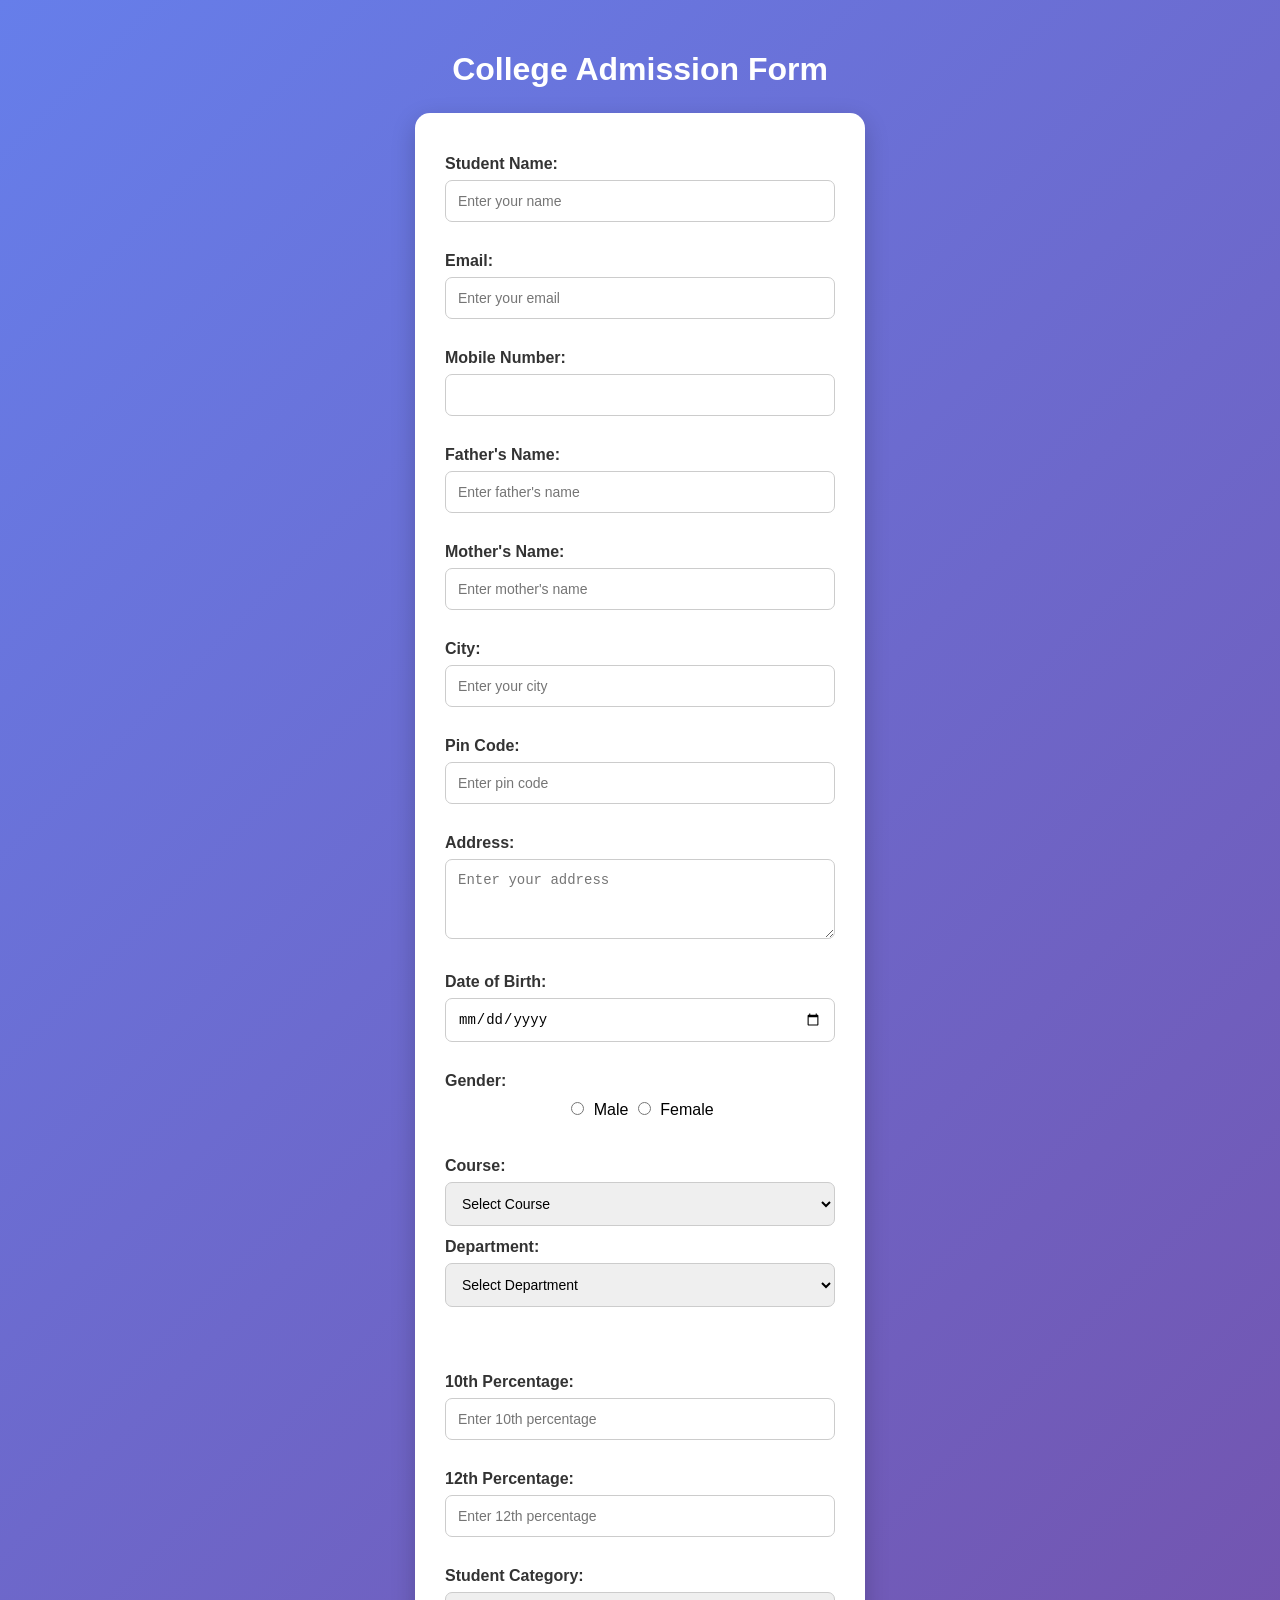
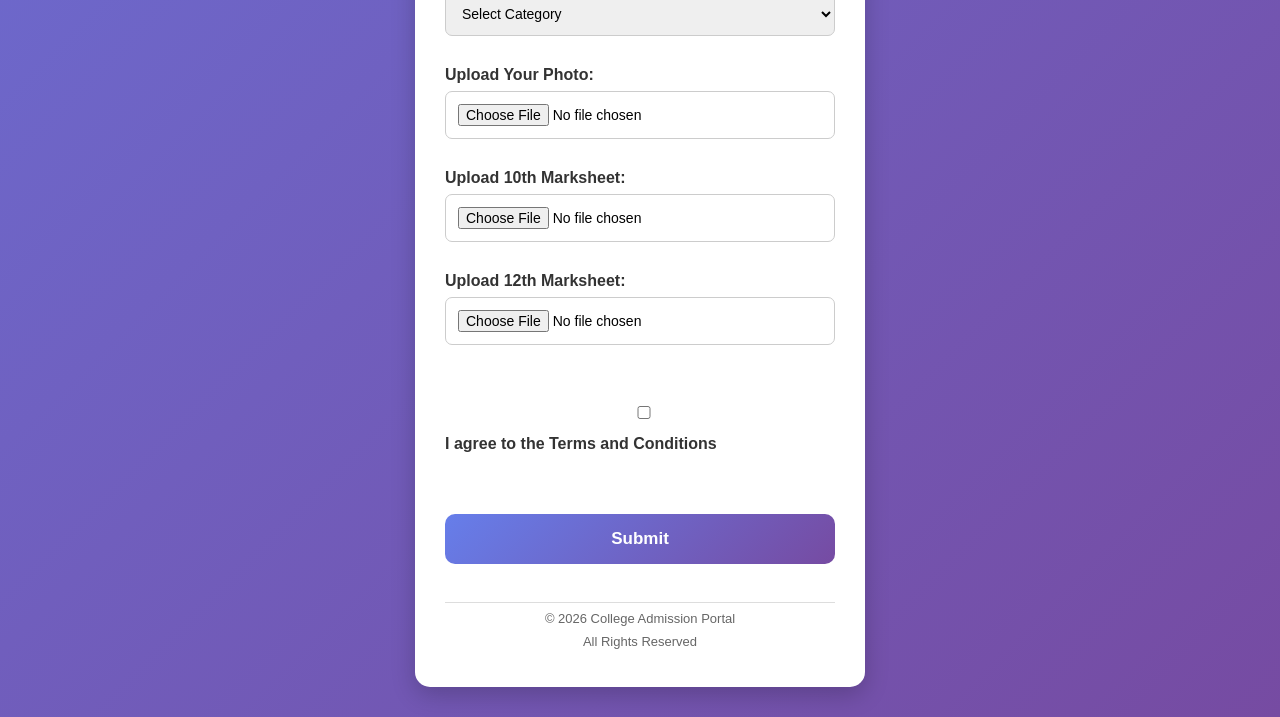
==== index.html @ b17c15a6 "Add files via upload Student Admission Form Website" ====
<!DOCTYPE html>
<html lang="en">
<head>
    <meta charset="UTF-8">
    <meta name="viewport" content="width=device-width, initial-scale=1.0">
    <title>Student Admission Form</title>
    <link rel="stylesheet" href="style.css">
</head>
<body>

    <h1>College Admission Form</h1>

    <form id="admissionForm">

        <label>Student Name:</label>
        <input type="text" placeholder="Enter your name"required>
        <br><br>

        <label>Email:</label>
        <input type="email" placeholder="Enter your email" required>
        <br><br>

        <label>Mobile Number:</label>
        <input type="tel" minlength="10" maxlength="10" pattern="[0-9]{10}" required>
        <br><br>

        <label>Father's Name:</label>
        <input type="text" placeholder="Enter father's name" required>
        <br><br>

        <label>Mother's Name:</label>
        <input type="text" placeholder="Enter mother's name" required>
        <br><br>

        <label>City:</label>
        <input type="text" placeholder="Enter your city" required>
        <br><br>

        <label>Pin Code:</label>
        <input type="number" placeholder="Enter pin code" required>
        <br><br>

        <label>Address:</label>
        <textarea placeholder="Enter your address" required></textarea>
        <br><br>


        <label>Date of Birth:</label>
        <input type="date">
        <br><br>

        <label>Gender:</label>
        <input type="radio" name="gender" required> Male
        <input type="radio" name="gender" required> Female
        <br><br>
        <label>Course:</label>
        <select>
            <option>Select Course</option>
            <option>BCA</option>
            <option>BBA</option>
            <option>B.Tech</option>
            <option>MCA</option>
            </select>  

        <label for="department">Department:</label>

        <select id="department" name="department">
            <option value="">Select Department</option>
            <option value="cs">Computer Science</option>
            <option value="management">Management</option>
            <option value="it">Information Technology</option>
        </select>
        <br><br>
        <br><br>

        <label>10th Percentage:</label>
        <input type="number" placeholder="Enter 10th percentage" min="33" max="100">
        <br><br>

        <label>12th Percentage:</label>
        <input type="number" placeholder="Enter 12th percentage" min="33" max="100">
        <br><br>
        <label>Student Category:</label>
        <select>
            <option>Select Category</option>
            <option>General</option>
            <option>OBC</option>
            <option>SC</option>
            <option>ST</option>
        </select>
        <br><br>
        <label>Upload Your Photo:</label>
        <input type="file" accept="image/*">
        <br><br>

        <label>Upload 10th Marksheet:</label>
        <input type="file" accept=".pdf,image/*">
        <br><br>

        <label>Upload 12th Marksheet:</label>
        <input type="file" accept=".pdf,image/*">
        <br><br>
        <br><br>

        <input type="checkbox" id="terms" required>
        <label for="terms">
            I agree to the Terms and Conditions
        </label>

        <br><br>

        
        <button type="submit">Submit</button>
    <br><br>
<hr>

<p>© 2026 College Admission Portal</p>
<p>All Rights Reserved</p>
</form>
<script src="script.js"></script>
</body>
</html>
---- style.css ----
* {
    box-sizing: border-box;
}

body {
    font-family: Arial, sans-serif;
    background: linear-gradient(135deg, #667eea, #764ba2);
    text-align: center;
    padding: 30px 15px;
    margin: 0;
}

h1 {
    color: white;
    margin-bottom: 25px;
}

form {
    background: white;
    width: 100%;
    max-width: 450px;
    margin: auto;
    padding: 30px;
    border-radius: 15px;
    box-shadow: 0 8px 25px rgba(0,0,0,0.2);
}

label {
    display: block;
    text-align: left;
    color: #333;
    font-weight: bold;
    margin-top: 12px;
}

input:not([type="radio"]), select, textarea {
    width: 100%;
    padding: 12px;
    margin-top: 7px;
    border: 1px solid #ccc;
    border-radius: 7px;
    font-size: 14px;
}

textarea {
    min-height: 80px;
    resize: vertical;
}

input:focus, select:focus, textarea:focus {
    outline: none;
    border-color: #667eea;
}

button {
    background: linear-gradient(135deg, #667eea, #764ba2);
    color: white;
    padding: 15px 40px;
    border: none;
    border-radius: 10px;
    margin-top: 25px;
    font-size: 17px;
    font-weight: bold;
    cursor: pointer;
    width: 100%;
    transition: 0.3s;
}

button:hover {
    background: #4c51bf;
    transform: translateY(-3px);
}

button:hover {
    background: #8c9b0a;
    transform: scale(1.03);
}

input[type="radio"] {
    margin: 12px 5px;
}
form p {
    color: #666;
    font-size: 13px;
    margin: 8px 0;
}

form hr {
    border: none;
    border-top: 1px solid #ddd;
    margin-top: 20px;
}
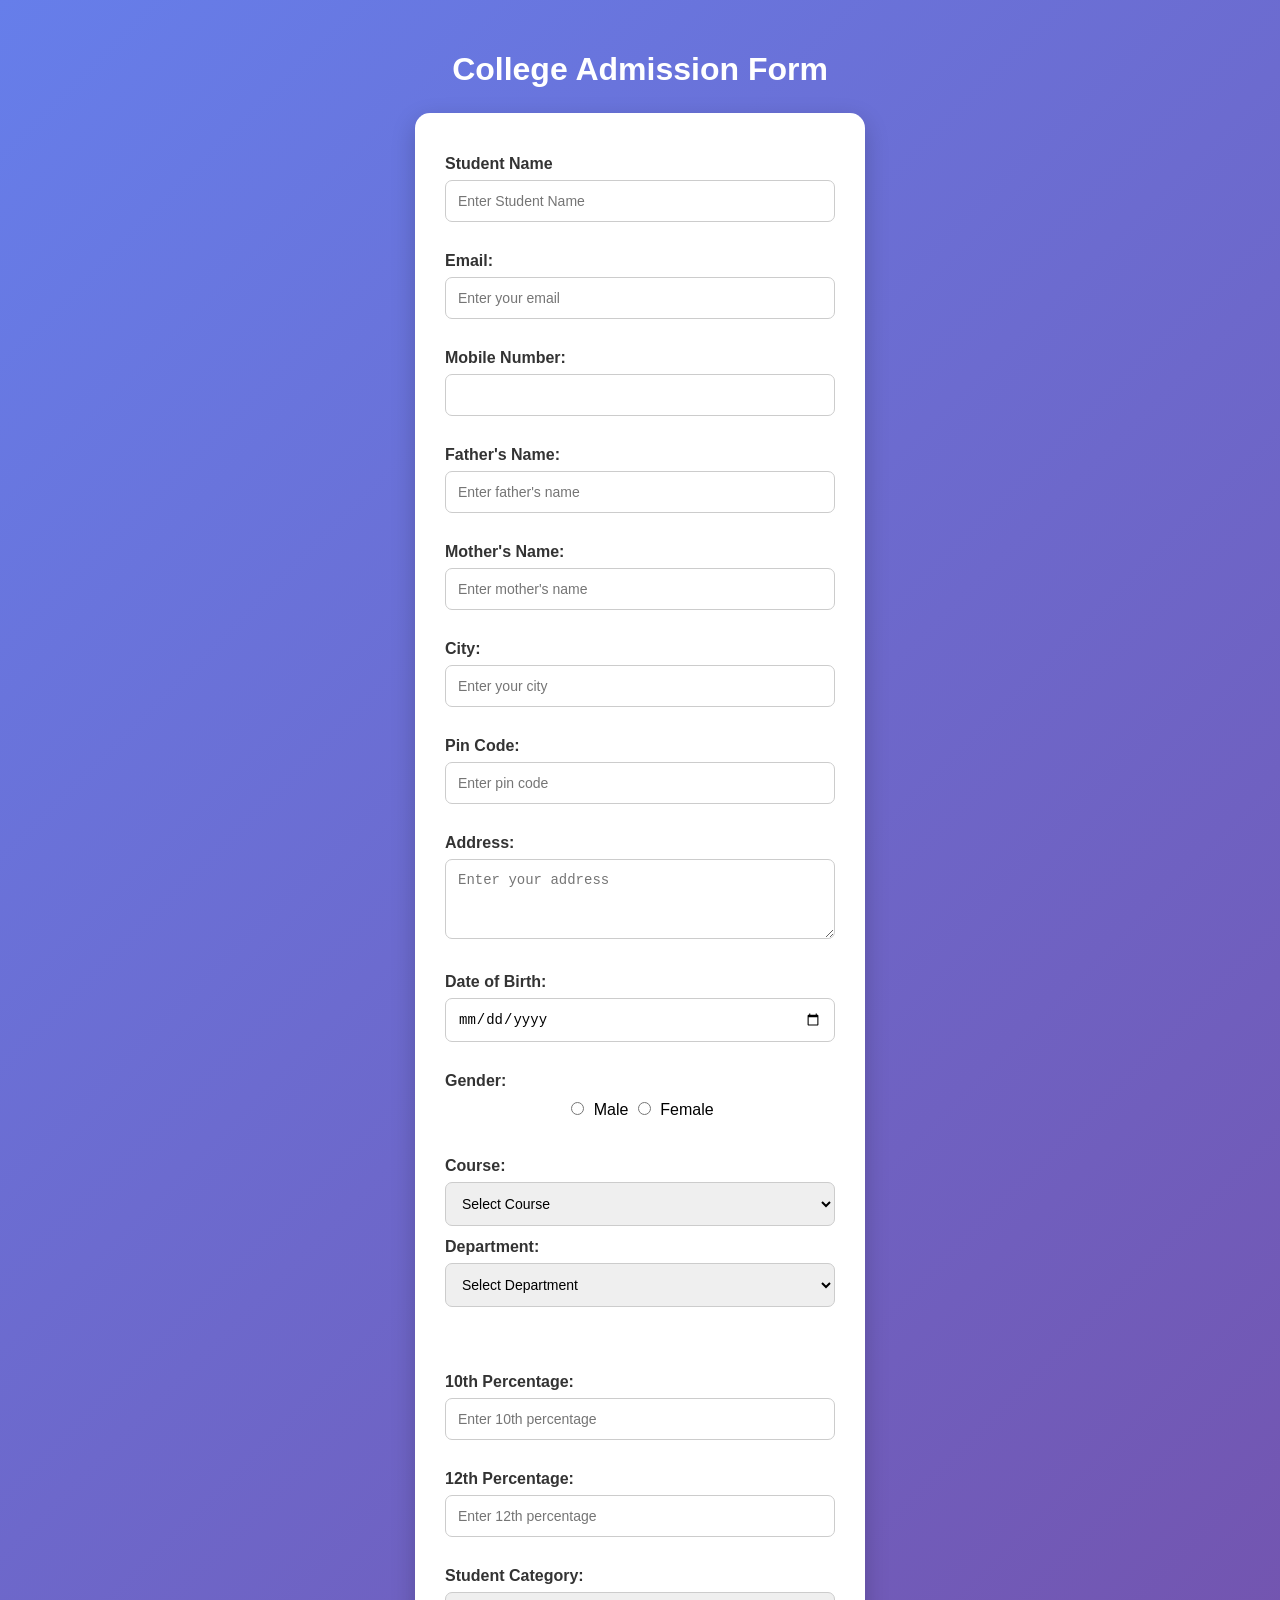
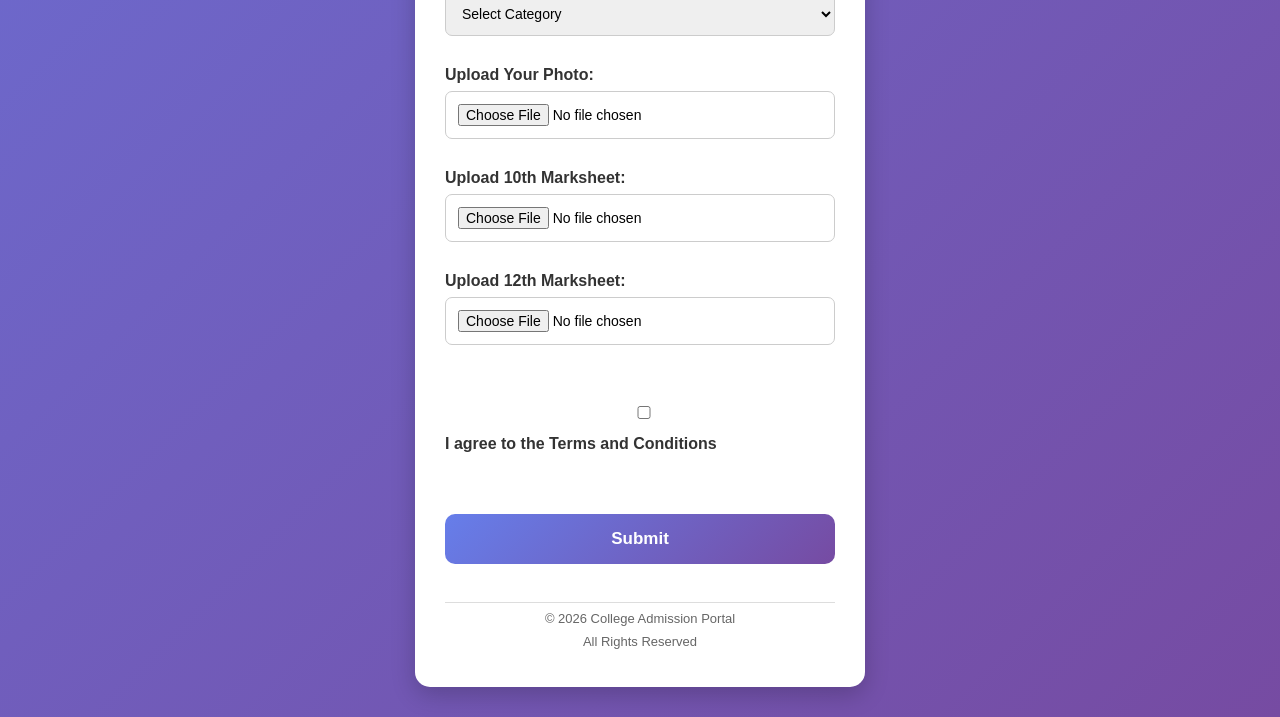
==== commit 069c1c37: "Updated main files with LocalStorage" ====
--- a/index.html
+++ b/index.html
@@ -13,49 +13,49 @@
 
     <form id="admissionForm">
 
-        <label>Student Name:</label>
-        <input type="text" placeholder="Enter your name"required>
+        <label>Student Name</label>
+        <input type="text" name="studentName" placeholder="Enter Student Name">
         <br><br>
 
         <label>Email:</label>
-        <input type="email" placeholder="Enter your email" required>
+        <input type="email" name="email" placeholder="Enter your email" required>
         <br><br>
 
         <label>Mobile Number:</label>
-        <input type="tel" minlength="10" maxlength="10" pattern="[0-9]{10}" required>
+        <input type="tel" name="mobileNumber" minlength="10" maxlength="10" pattern="[0-9]{10}" required>
         <br><br>
 
         <label>Father's Name:</label>
-        <input type="text" placeholder="Enter father's name" required>
+        <input type="text" name="fathersName" placeholder="Enter father's name" required>
         <br><br>
 
         <label>Mother's Name:</label>
-        <input type="text" placeholder="Enter mother's name" required>
+        <input type="text" name="MothersName" placeholder="Enter mother's name" required>
         <br><br>
 
         <label>City:</label>
-        <input type="text" placeholder="Enter your city" required>
+        <input type="text" name="City" placeholder="Enter your city" required>
         <br><br>
 
         <label>Pin Code:</label>
-        <input type="number" placeholder="Enter pin code" required>
+        <input type="number" name="PinCode" placeholder="Enter pin code" required>
         <br><br>
 
         <label>Address:</label>
-        <textarea placeholder="Enter your address" required></textarea>
+        <textarea name="Address" placeholder="Enter your address" required></textarea>
         <br><br>
 
 
         <label>Date of Birth:</label>
-        <input type="date">
+        <input type="date" name="DateOfBirth">
         <br><br>
 
         <label>Gender:</label>
-        <input type="radio" name="gender" required> Male
-        <input type="radio" name="gender" required> Female
+        <input type="radio" name="gender" value="Male" required> Male
+        <input type="radio" name="gender" value="Female" required> Female
         <br><br>
         <label>Course:</label>
-        <select>
+        <select name="course">
             <option>Select Course</option>
             <option>BCA</option>
             <option>BBA</option>
@@ -75,14 +75,14 @@
         <br><br>
 
         <label>10th Percentage:</label>
-        <input type="number" placeholder="Enter 10th percentage" min="33" max="100">
+        <input type="number" name="tenthPercentage" placeholder="Enter 10th percentage" min="33" max="100">
         <br><br>
 
         <label>12th Percentage:</label>
-        <input type="number" placeholder="Enter 12th percentage" min="33" max="100">
+        <input type="number" name="twelfthPercentage" placeholder="Enter 12th percentage" min="33" max="100">
         <br><br>
         <label>Student Category:</label>
-        <select>
+        <select name="category">
             <option>Select Category</option>
             <option>General</option>
             <option>OBC</option>
@@ -91,15 +91,15 @@
         </select>
         <br><br>
         <label>Upload Your Photo:</label>
-        <input type="file" accept="image/*">
+        <input type="file" name="photo" accept="image/*">
         <br><br>
 
         <label>Upload 10th Marksheet:</label>
-        <input type="file" accept=".pdf,image/*">
+        <input type="file" name="tenthMarksheet" accept=".pdf,image/*">
         <br><br>
 
         <label>Upload 12th Marksheet:</label>
-        <input type="file" accept=".pdf,image/*">
+        <input type="file" name="twelfthMarksheet" accept=".pdf,image/*">
         <br><br>
         <br><br>
 
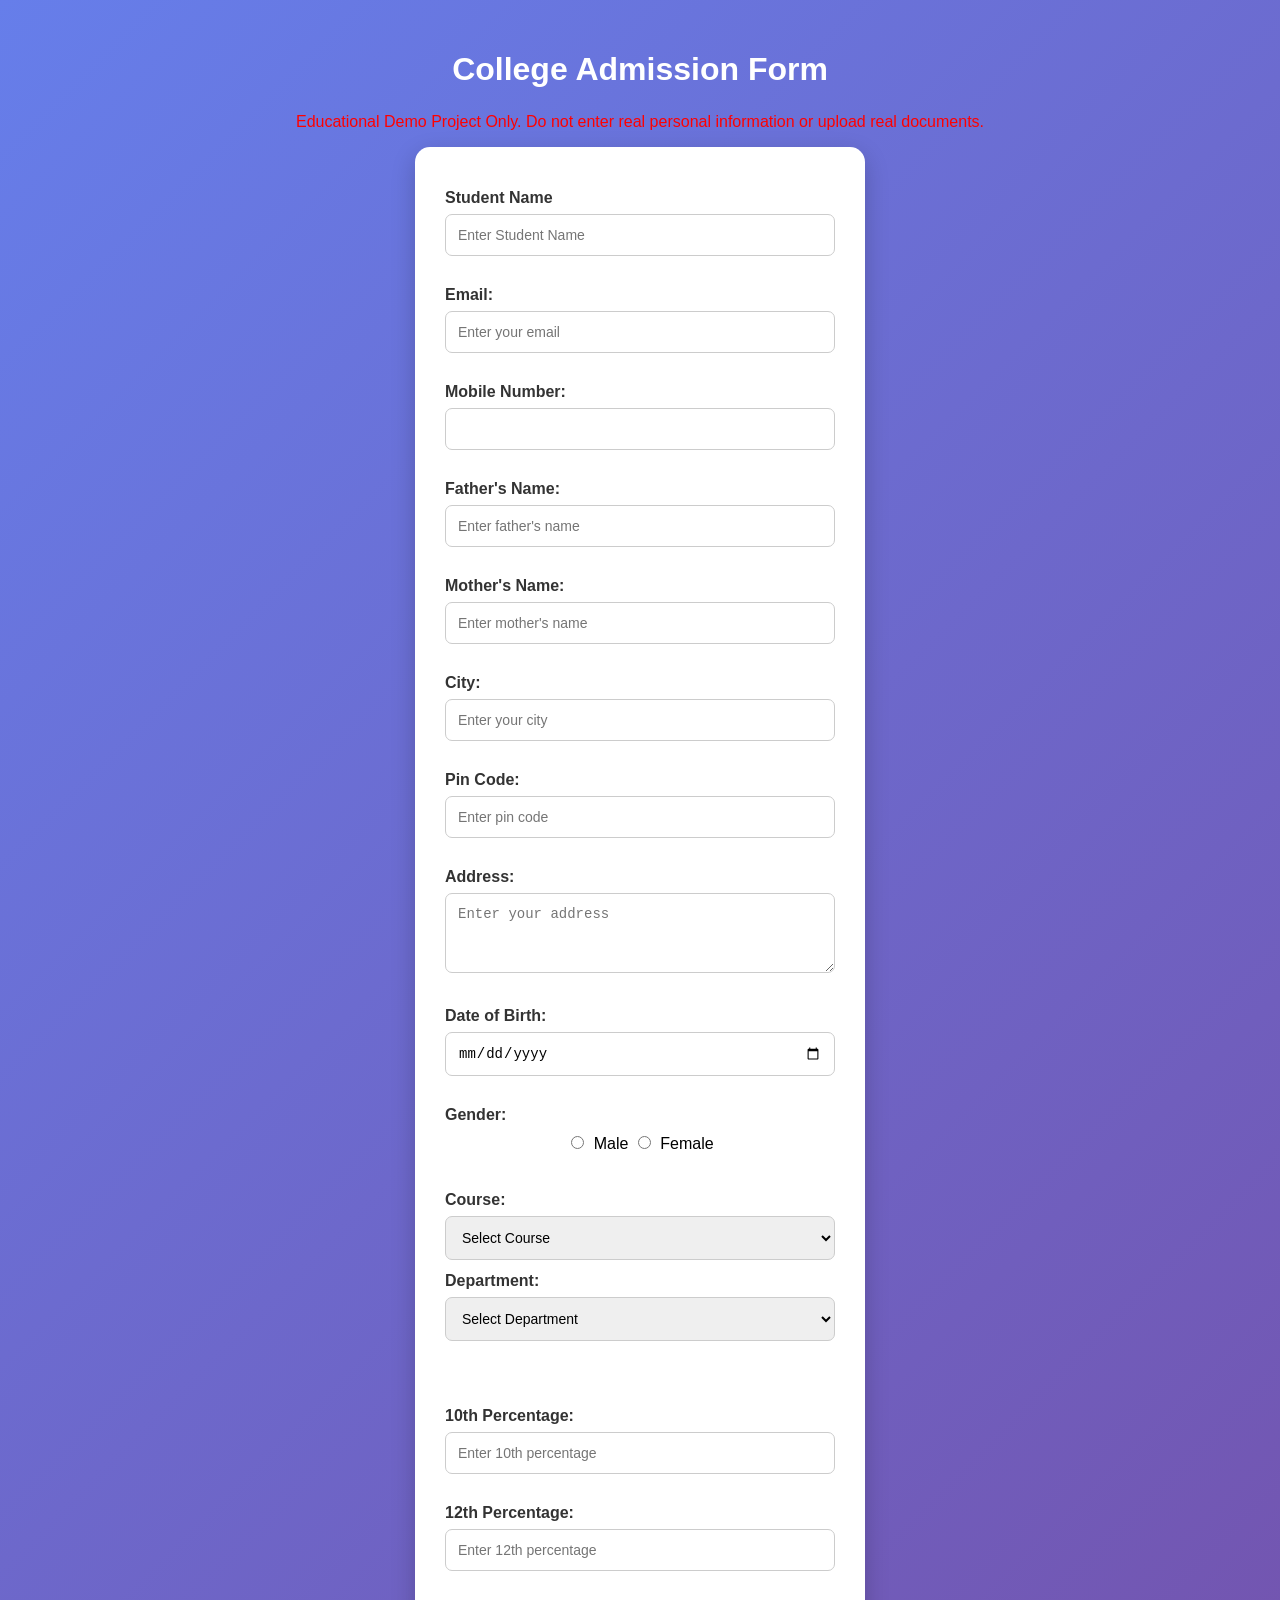
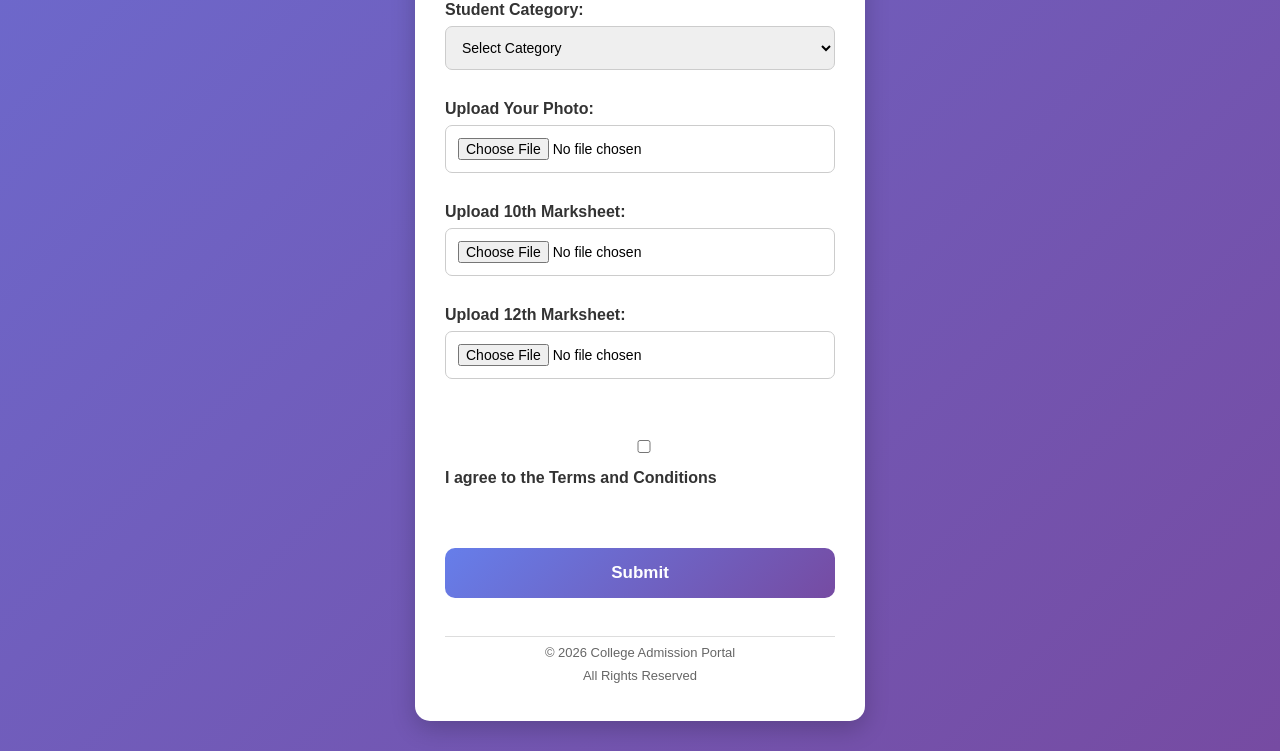
==== commit 0868f167: "Added educational demo disclaimer" ====
--- a/index.html
+++ b/index.html
@@ -10,6 +10,10 @@
 <body>
 
     <h1>College Admission Form</h1>
+    <p style="color: red; text-align: center;">
+    Educational Demo Project Only.
+    Do not enter real personal information or upload real documents.
+</p>
 
     <form id="admissionForm">
 
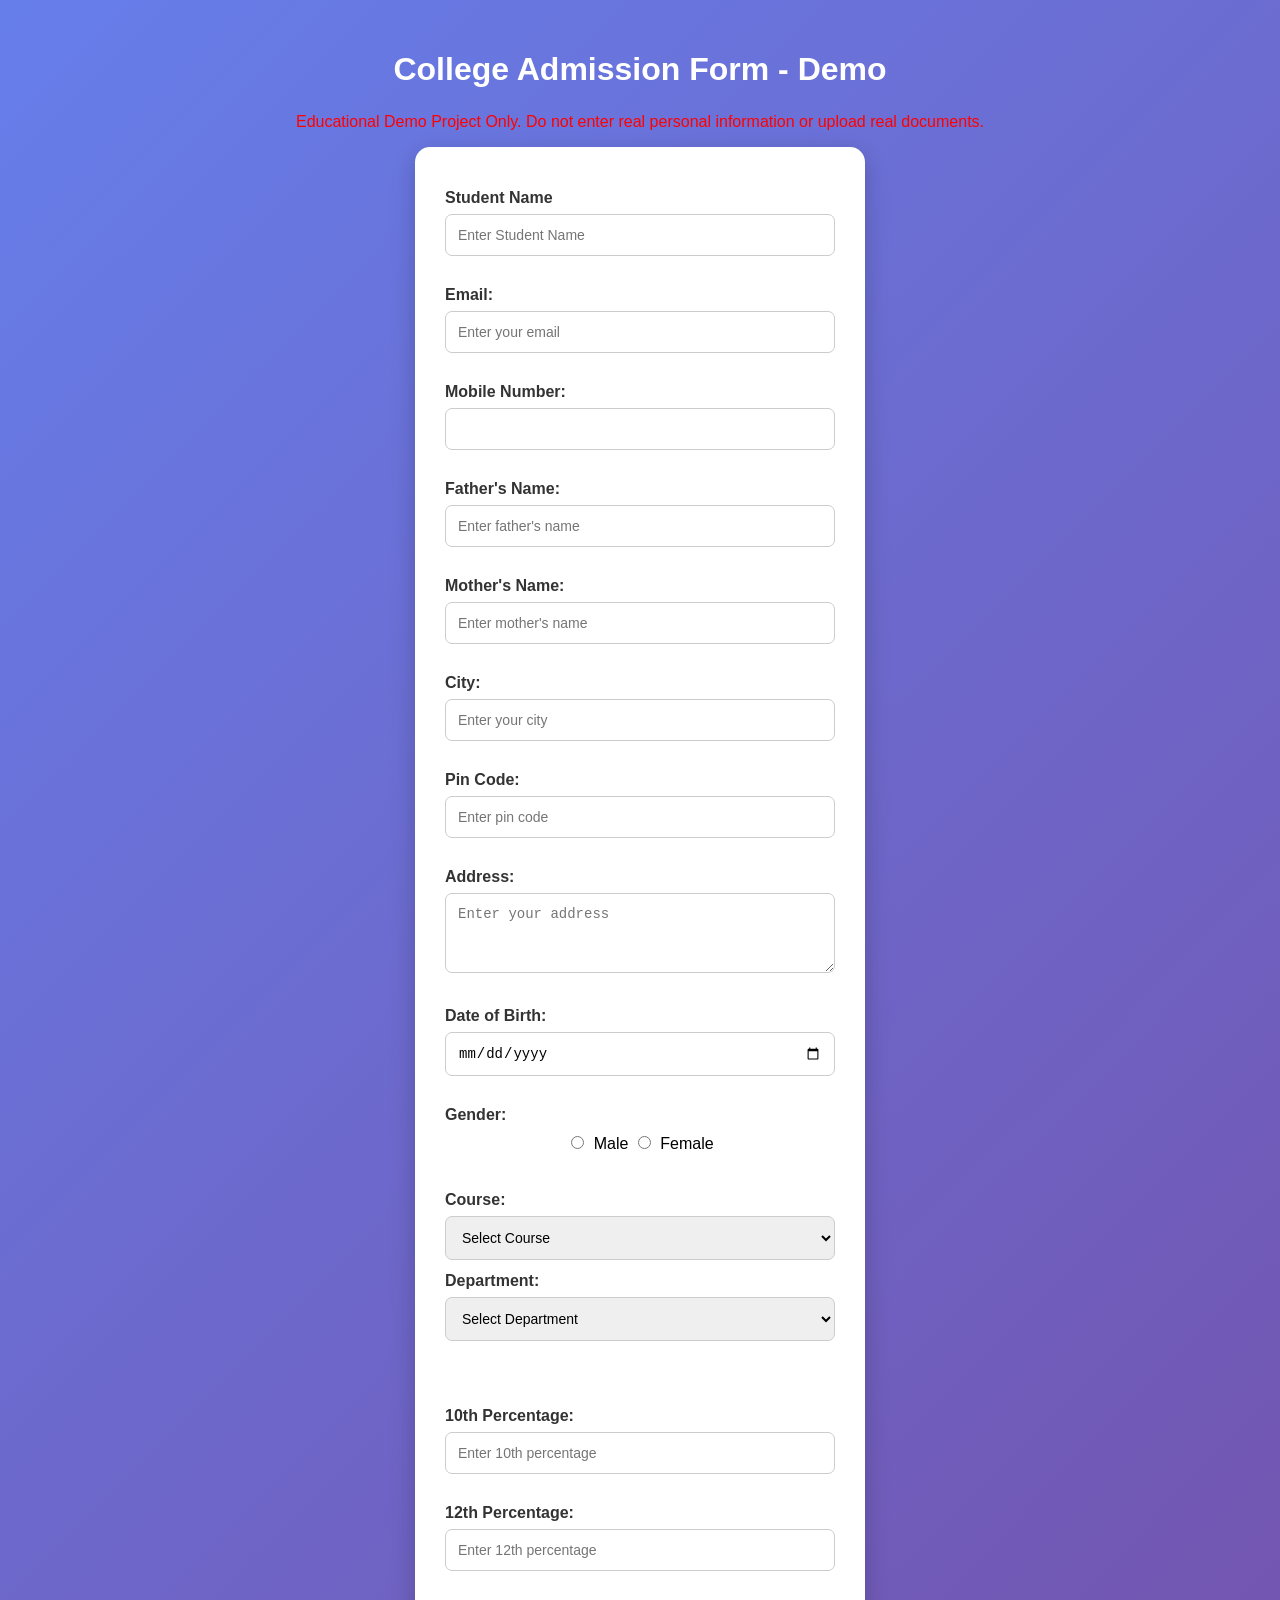
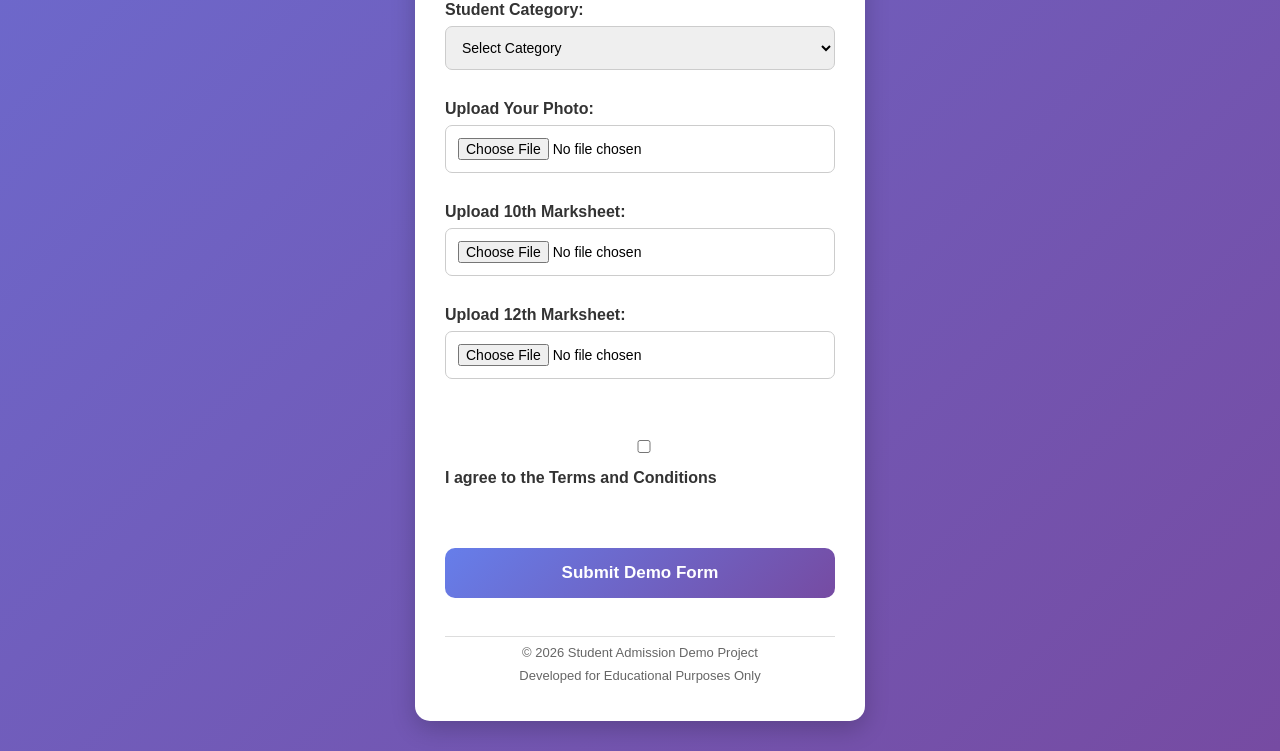
==== commit 970aaa27: "Updated admission demo branding" ====
--- a/index.html
+++ b/index.html
@@ -9,7 +9,7 @@
 </head>
 <body>
 
-    <h1>College Admission Form</h1>
+    <h1>College Admission Form - Demo</h1>
     <p style="color: red; text-align: center;">
     Educational Demo Project Only.
     Do not enter real personal information or upload real documents.
@@ -115,12 +115,12 @@
         <br><br>
 
         
-        <button type="submit">Submit</button>
+        <button type="submit">Submit Demo Form</button>
     <br><br>
 <hr>
 
-<p>© 2026 College Admission Portal</p>
-<p>All Rights Reserved</p>
+<p>© 2026 Student Admission Demo Project</p>
+<p>Developed for Educational Purposes Only</p>
 </form>
 <script src="script.js"></script>
 </body>
